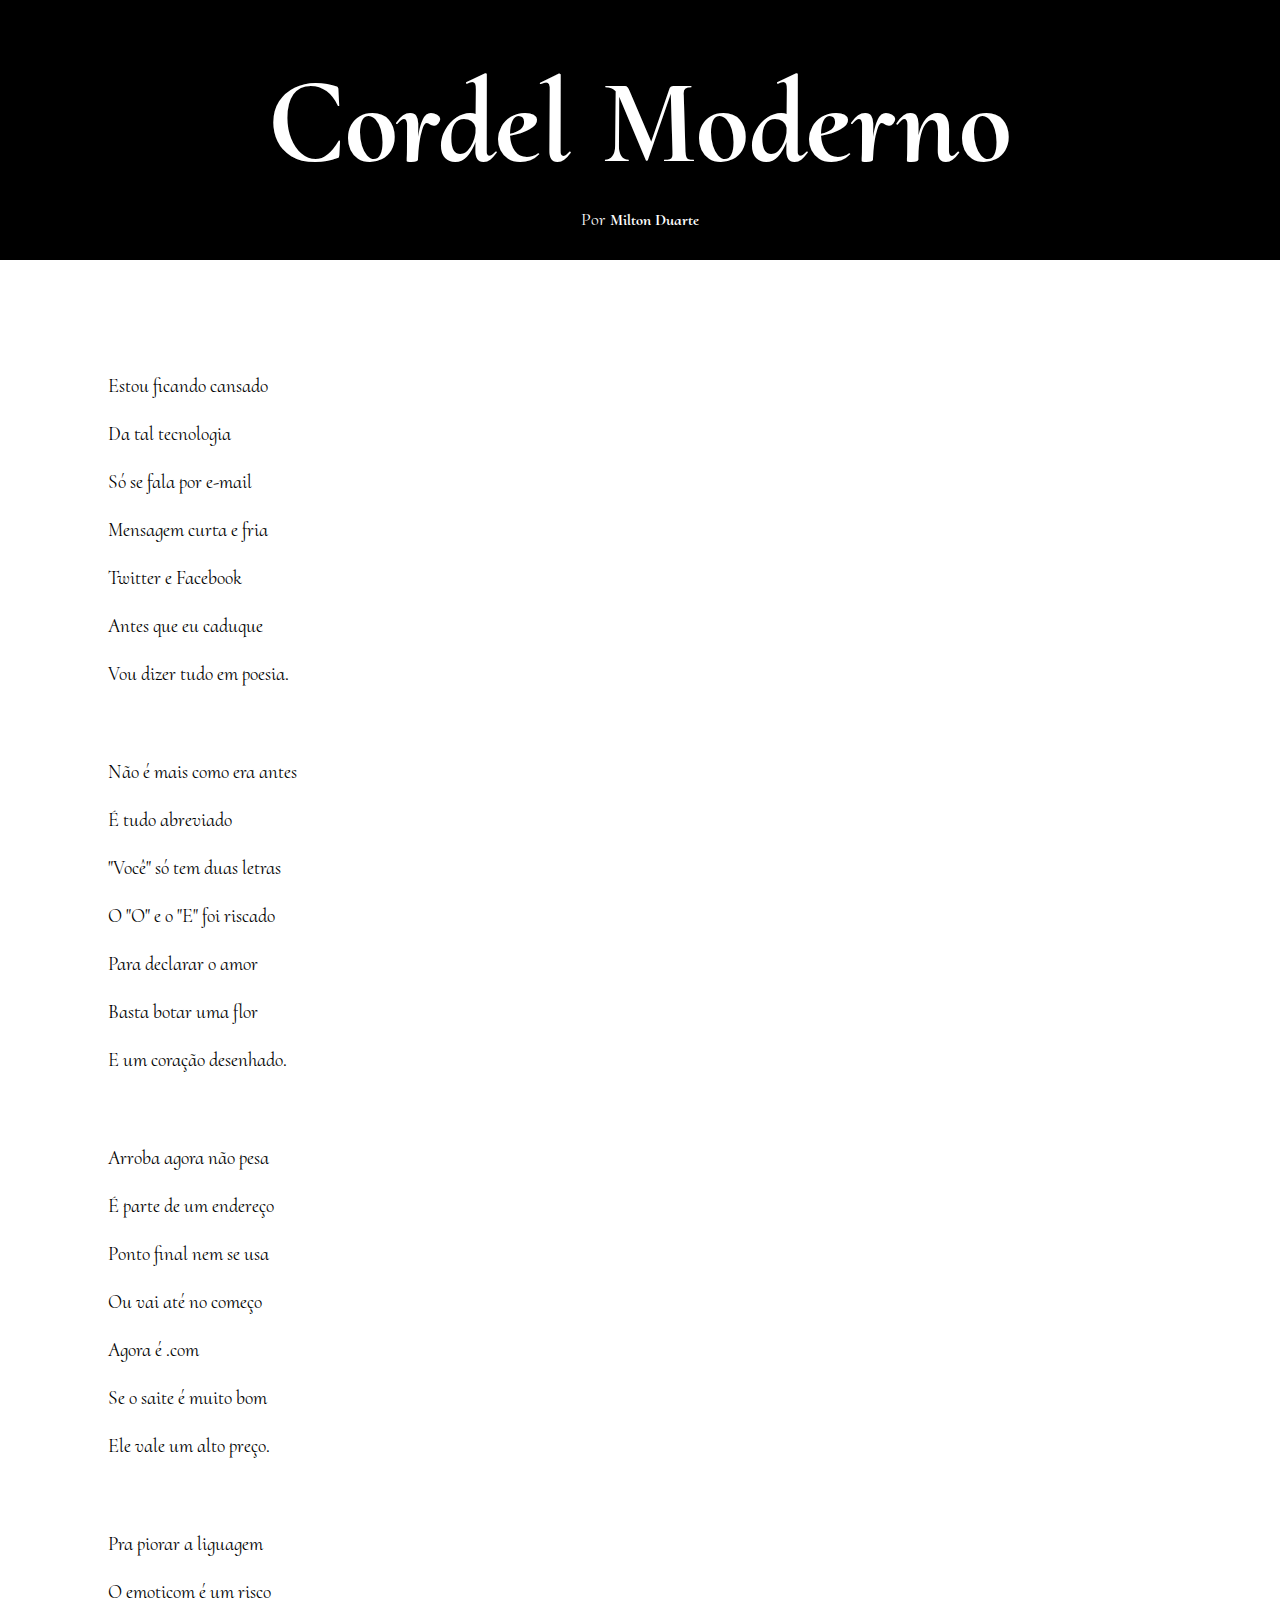
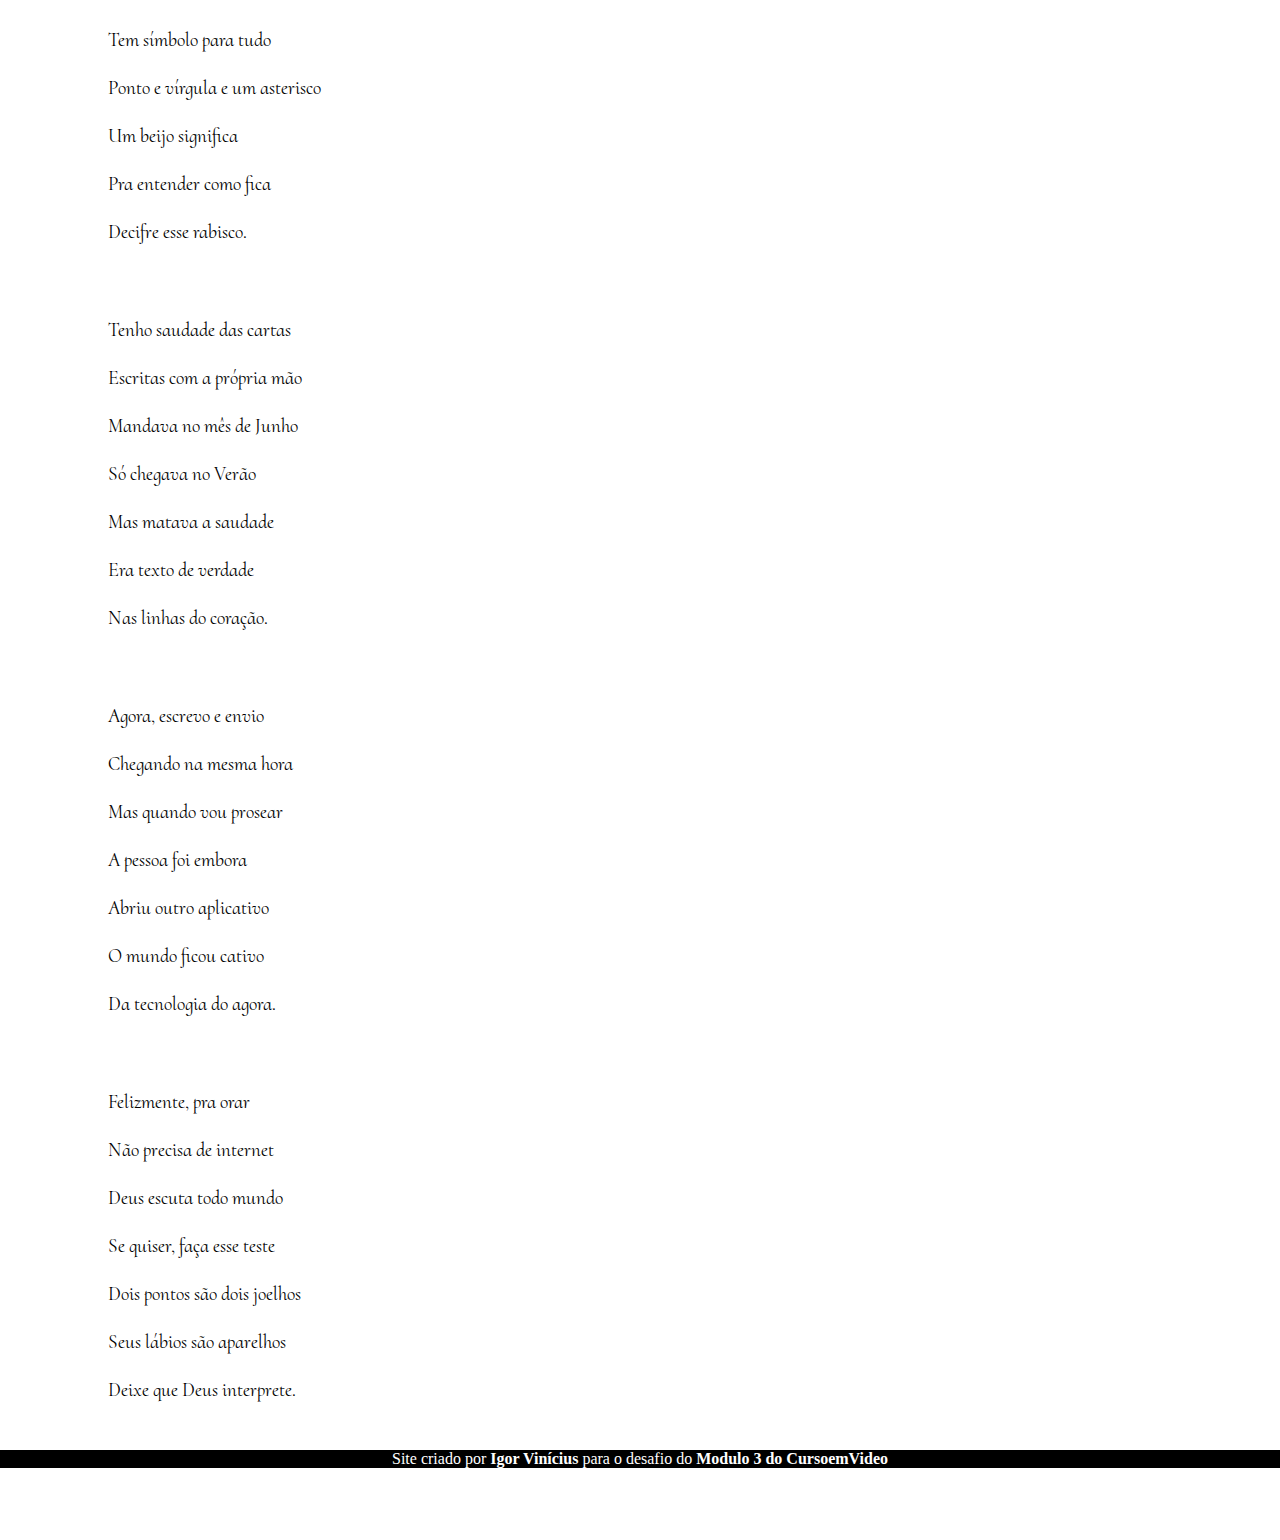
==== cordel.html @ 70d41d6f "Fazendo manutenção do sdesafio" ====
<!DOCTYPE html>
<html lang="pt-br">
<head>
    <meta charset="UTF-8">
    <meta http-equiv="X-UA-Compatible" content="IE=edge">
    <meta name="viewport" content="width=device-width, initial-scale=1.0">
    <title>Cordel</title>
    <link rel="stylesheet" href="style.css">
</head>
<body>
    <header>
        <h1><strong>Cordel Moderno</strong></h1>
        
        <p class="zulu">Por <a href="https://www.recantodasletras.com.br/poesias/3186743" target="_blank">Milton Duarte</a></p>

    </header>

    <main>

        <p>
            
            <br>Estou ficando cansado</br>
            <br>Da tal tecnologia</br>
            <br>Só se fala por e-mail</br>
            <br>Mensagem curta e fria</br>
            <br>Twitter e Facebook</br>
            <br>Antes que eu caduque</br>
            <br>Vou dizer tudo em poesia.</br>
            
        </p>

        <aside>
            <p>
                <br>Não é mais como era antes</br>
                <br>É tudo abreviado</br>
                <br>"Você" só tem duas letras</br>
                <br>O "O" e o "E" foi riscado</br>
                <br>Para declarar o amor</br>
                <br>Basta botar uma flor</br>
                <br>E um coração desenhado.</br>
            </p>
        </aside>

        <p>
            <br>Arroba agora não pesa</br>
            <br>É parte de um endereço</br>
            <br>Ponto final nem se usa</br>
            <br>Ou vai até no começo</br>
            <br>Agora é .com</br>
            <br>Se o saite é muito bom</br>
            <br>Ele vale um alto preço.</br>
        </p>

        <p>
            <br>Pra piorar a liguagem</br>
            <br>O emoticom é um risco</br>
            <br>Tem símbolo para tudo</br>
            <br>Ponto e vírgula e um asterisco</br>
            <br>Um beijo significa</br>
            <br>Pra entender como fica</br>
            <br>Decifre esse rabisco.</br>
        </p>

        <aside>
            <p>
                <br>Tenho saudade das cartas</br>
                <br>Escritas com a própria mão</br>
                <br>Mandava no mês de Junho</br>
                <br>Só chegava no Verão</br>
                <br>Mas matava a saudade</br>
                <br>Era texto de verdade</br>
                <br>Nas linhas do coração.</br>
            </p>
        </aside>

        <p>
            <br>Agora, escrevo e envio</br>
            <br>Chegando na mesma hora</br>
            <br>Mas quando vou prosear</br>
            <br>A pessoa foi embora</br>
            <br>Abriu outro aplicativo</br>
            <br>O mundo ficou cativo</br>
            <br>Da tecnologia do agora.</br>
        </p>

        <p>
            <br>Felizmente, pra orar</br>
            <br>Não precisa de internet</br>
            <br>Deus escuta todo mundo</br>
            <br>Se quiser, faça esse teste</br>
            <br>Dois pontos são dois joelhos</br>
            <br>Seus lábios são aparelhos</br>
            <br>Deixe que Deus interprete.</br>
        </p>
    </main>

    <footer>
        <p>Site criado por <strong>Igor Vinícius</strong> para o desafio do <a href="https://www.youtube.com/watch?v=cz7AoKGcwlY&list=PLHz_AreHm4dmcAviDwiGgHbeEJToxbOpZ&index=19&ab_channel=CursoemV%C3%ADdeo" target="_blank">Modulo 3 do CursoemVideo</a></p>
    </footer>
</body>
</html>
---- style.css ----
@charset "UTF-8";
@import url('https://fonts.googleapis.com/css2?family=Cormorant+Upright:wght@600&display=swap');


header {
    font-family: 'Cormorant Upright', serif;
    background-color: black;
    color: white;
    text-align: center;
    font-size: 60px;
    padding: 20px;
    margin: -10px;
    margin-top: -80px;
}

header > h1 {
    padding: 22px;
}

header > p {
    font-size: large;
    color: white;
    margin: 10px;
}

.zulu {
    
    margin-top: -90px;
    
}

main {
    font-family: 'Cormorant Upright', serif;
    font-size: larger;
    margin: 100px;
}

footer {
    background-color: black;
    color: white;
    text-align: center;
    margin-bottom: 10px;
    margin: -52px;
}

p {
    margin-bottom: 50px;
}

p > a {
    font-weight: bold;
    font-size: medium;
    text-decoration: none;
    color: white;
}
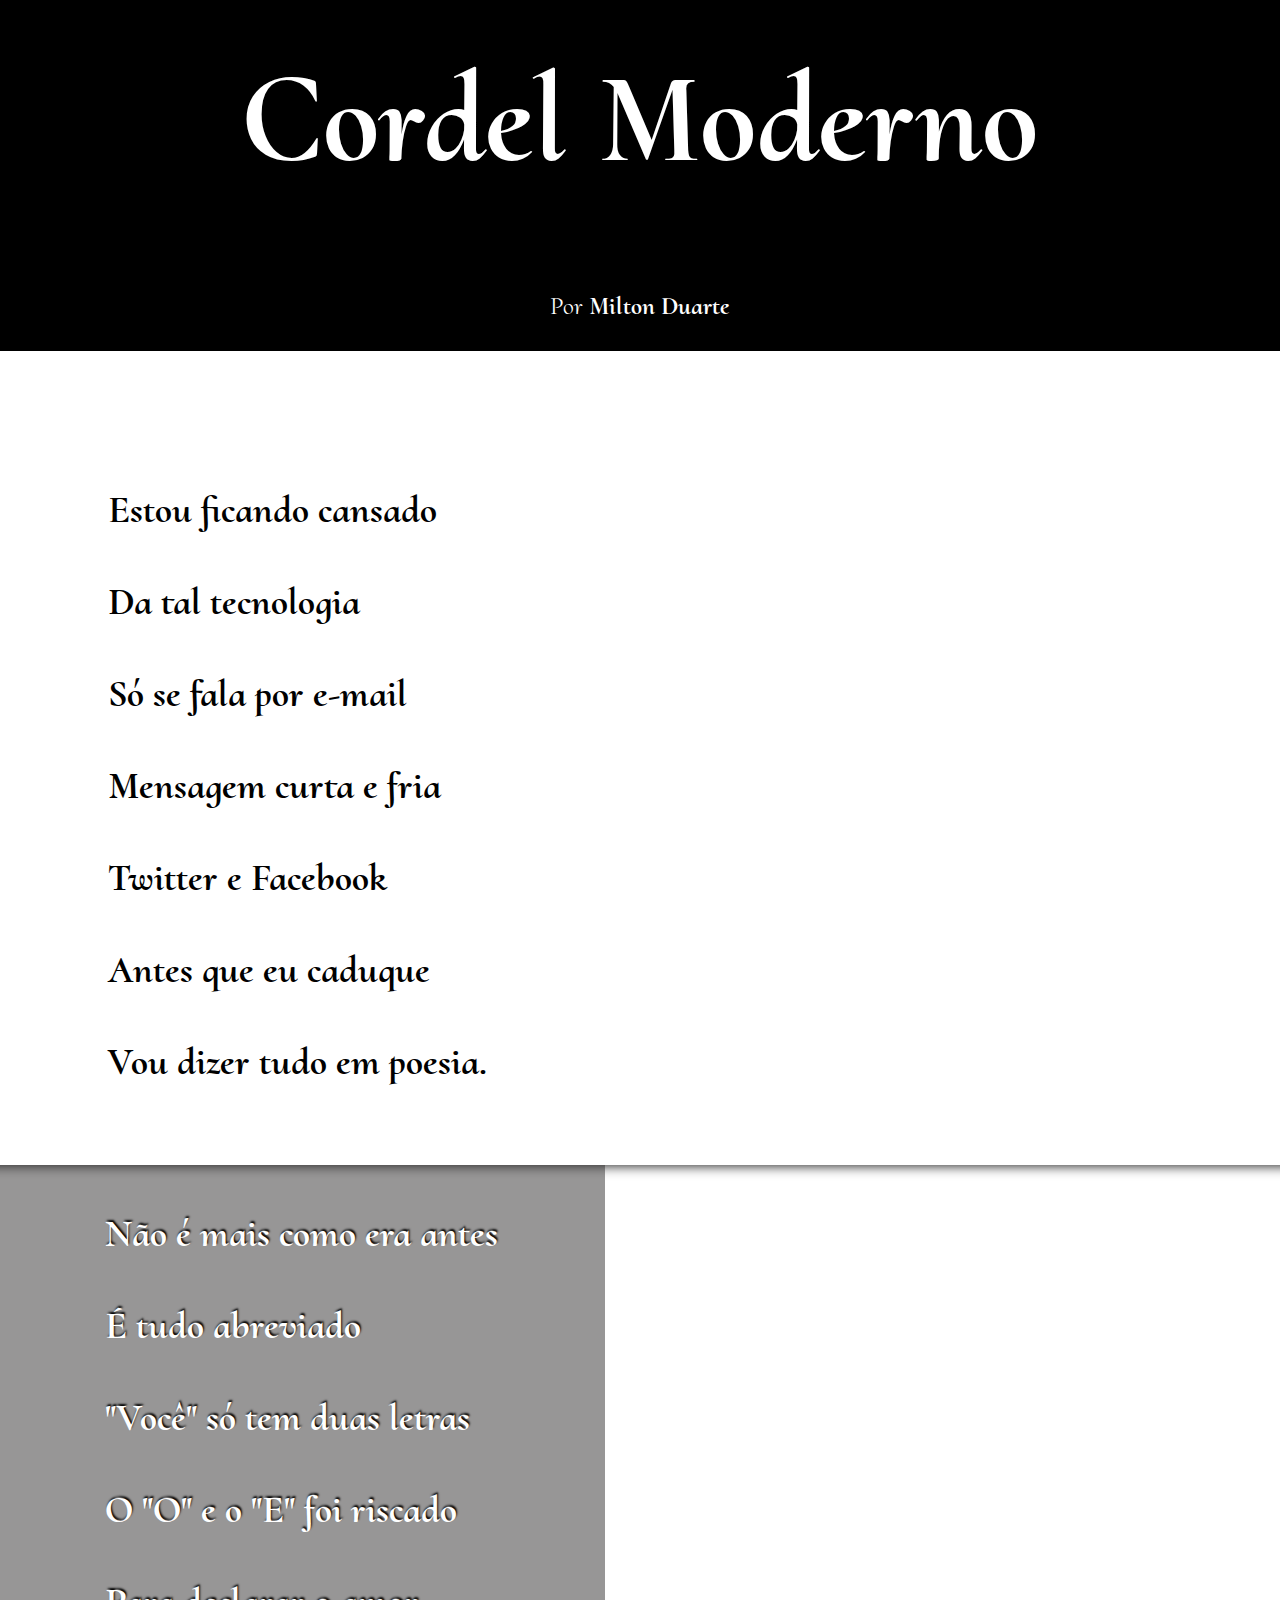
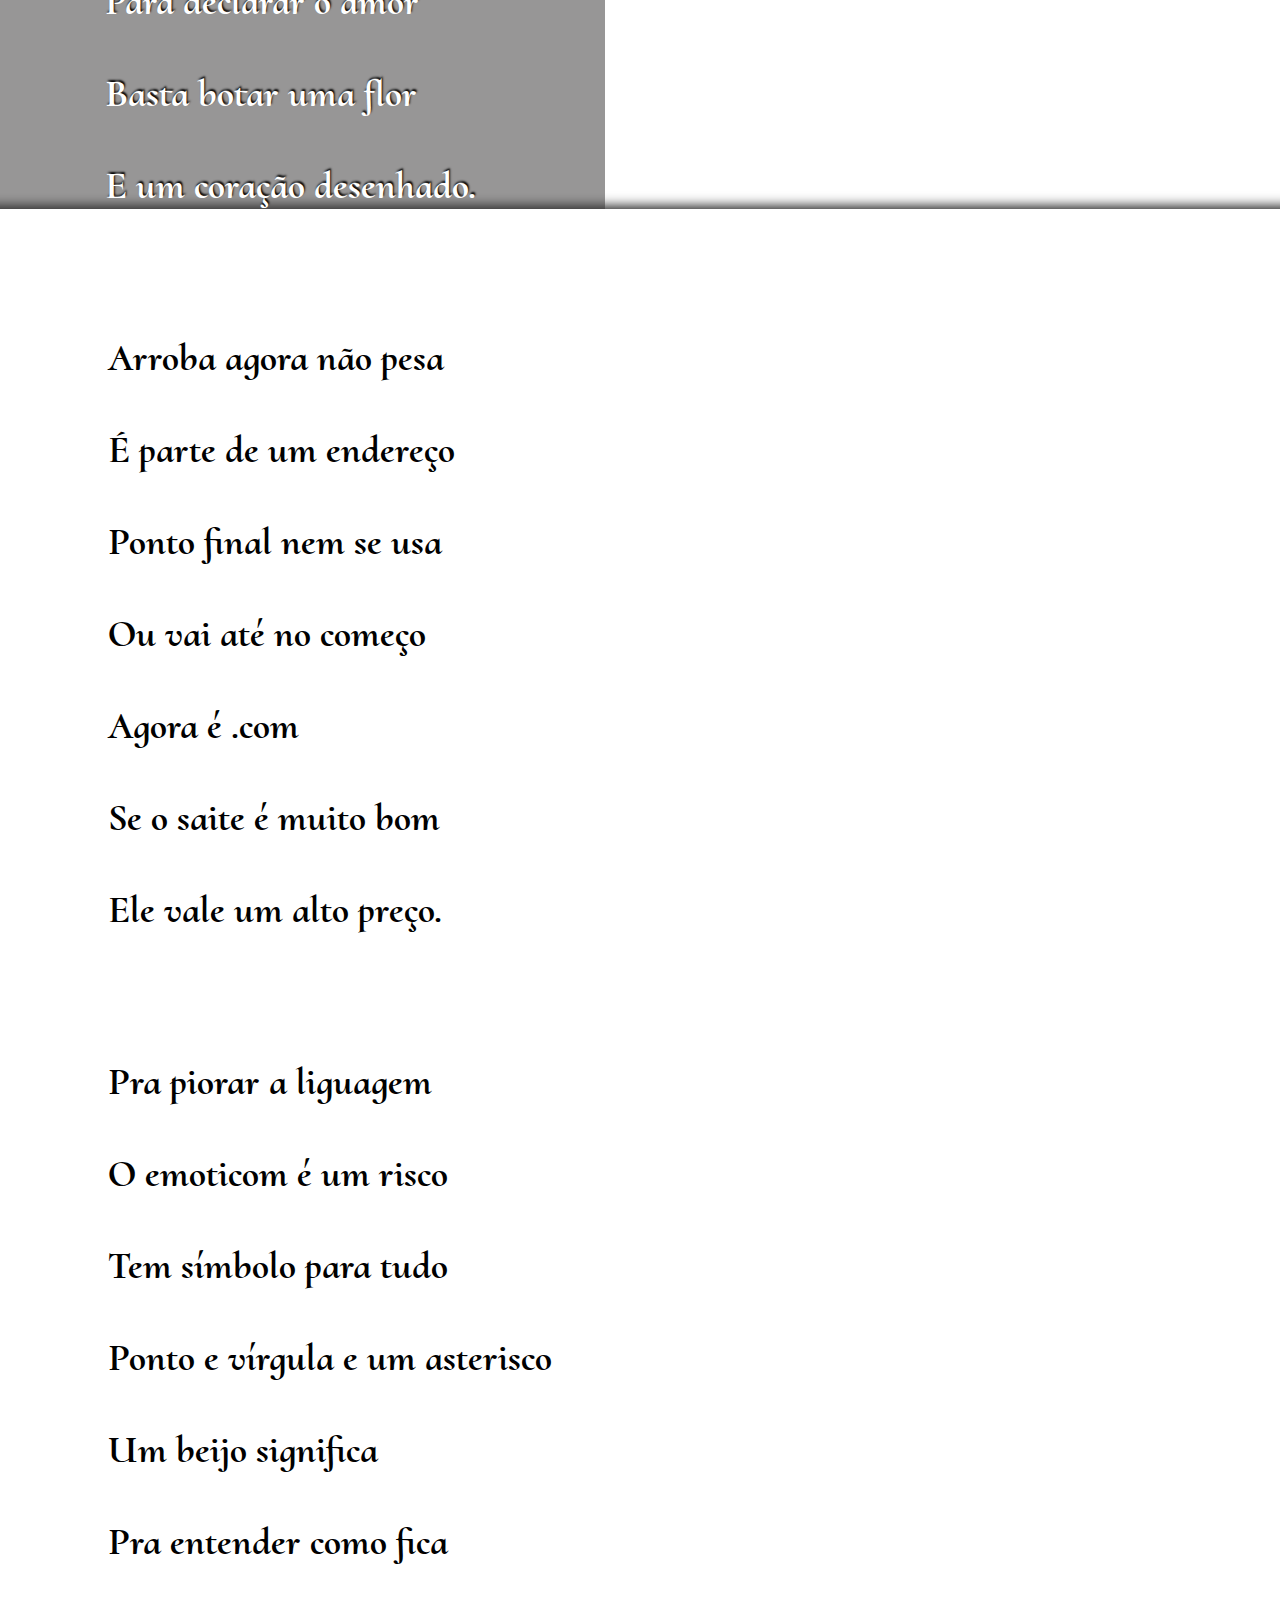
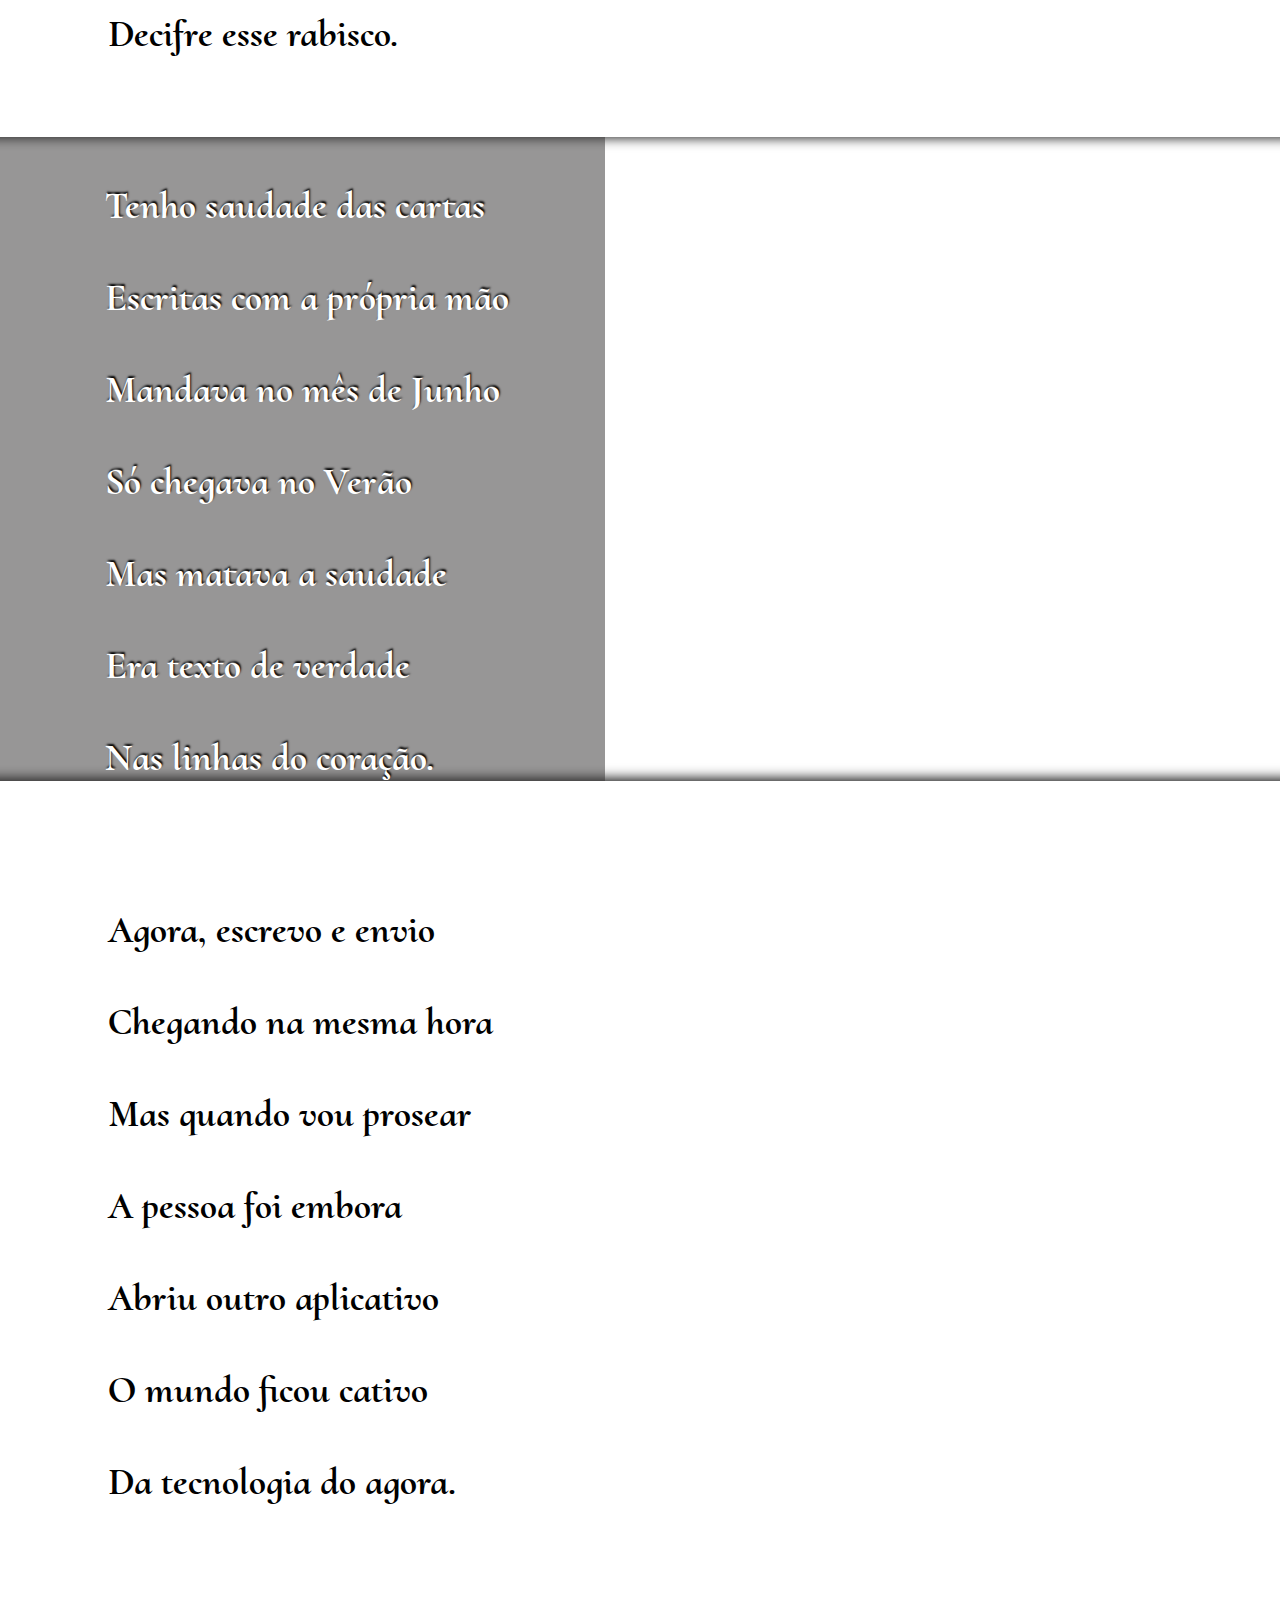
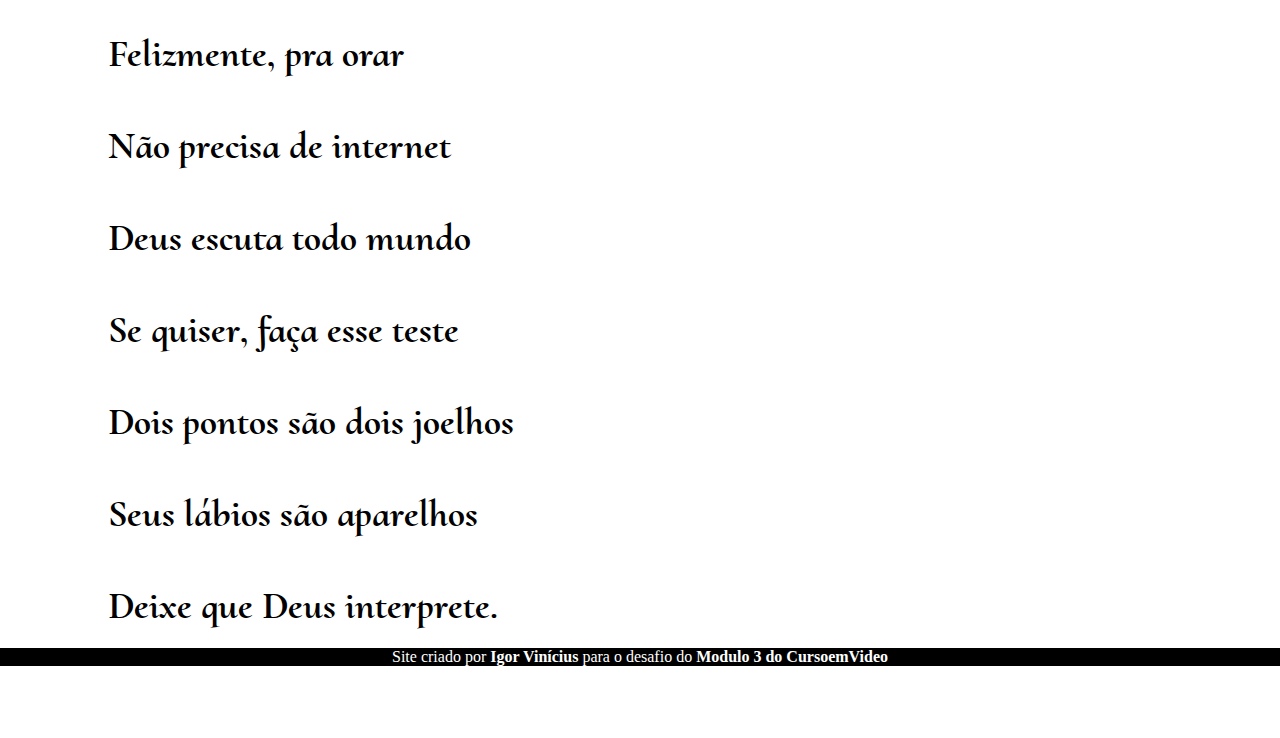
==== commit 2e6ed9c6: "Malfeito feito" ====
--- a/cordel.html
+++ b/cordel.html
@@ -29,8 +29,8 @@
             
         </p>
 
-        <aside>
-            <p>
+        <section id="container">
+            <p id="conteudo">
                 <br>Não é mais como era antes</br>
                 <br>É tudo abreviado</br>
                 <br>"Você" só tem duas letras</br>
@@ -39,7 +39,7 @@
                 <br>Basta botar uma flor</br>
                 <br>E um coração desenhado.</br>
             </p>
-        </aside>
+        </section>
 
         <p>
             <br>Arroba agora não pesa</br>
@@ -61,8 +61,8 @@
             <br>Decifre esse rabisco.</br>
         </p>
 
-        <aside>
-            <p>
+        <section id="container2"> 
+            <p id="conteudo">
                 <br>Tenho saudade das cartas</br>
                 <br>Escritas com a própria mão</br>
                 <br>Mandava no mês de Junho</br>
@@ -71,7 +71,7 @@
                 <br>Era texto de verdade</br>
                 <br>Nas linhas do coração.</br>
             </p>
-        </aside>
+        </section>
 
         <p>
             <br>Agora, escrevo e envio</br>
@@ -95,7 +95,7 @@
     </main>
 
     <footer>
-        <p>Site criado por <strong>Igor Vinícius</strong> para o desafio do <a href="https://www.youtube.com/watch?v=cz7AoKGcwlY&list=PLHz_AreHm4dmcAviDwiGgHbeEJToxbOpZ&index=19&ab_channel=CursoemV%C3%ADdeo" target="_blank">Modulo 3 do CursoemVideo</a></p>
+        <p>Site criado por <strong>Igor Vinícius</strong> para o desafio do <a href="https://www.youtube.com/watch?v=cz7AoKGcwlY&list=PLHz_AreHm4dmcAviDwiGgHbeEJToxbOpZ&index=19&ab_channel=CursoemV%C3%ADdeo" target="_blank"  class="india">Modulo 3 do CursoemVideo</a></p>
     </footer>
 </body>
 </html>--- a/style.css
+++ b/style.css
@@ -1,5 +1,6 @@
 @charset "UTF-8";
 @import url('https://fonts.googleapis.com/css2?family=Cormorant+Upright:wght@600&display=swap');
+
 
 
 header {
@@ -7,49 +8,81 @@
     background-color: black;
     color: white;
     text-align: center;
-    font-size: 60px;
+    font-size: 5vw; /*a letra se adapta ao tamanho da tela no caso (5%) da largura da tela */
     padding: 20px;
     margin: -10px;
     margin-top: -80px;
 }
 
 header > h1 {
-    padding: 22px;
+    padding: 8px;
 }
 
 header > p {
-    font-size: large;
+    font-size: 25px;
     color: white;
     margin: 10px;
-}
-
-.zulu {
-    
-    margin-top: -90px;
-    
 }
 
 main {
     font-family: 'Cormorant Upright', serif;
     font-size: larger;
     margin: 100px;
+    font-size: 3vw;
+    font-weight: 700;
+    padding-left: 0px
+}
+
+#container {
+    background-image: url(./pacote-d012/imagens/background001.jpg);
+    background-position: right center;
+    background-size: cover;
+    background-attachment: fixed;
+    margin: 0px -183px;
+}
+
+#conteudo {
+    background-color: rgba(49, 47, 47, 0.507);
+    width: 40vw;
+    color: white;
+    padding-left: 180px;
+    width: 500px;
+    text-shadow: 1px -2px 2px black;
+}
+
+#container2 {
+    background-image: url(./pacote-d012/imagens/background002.jpg);
+    background-position: right center;
+    background-size: cover;
+    background-attachment: fixed;
+    margin: 0px -183px;
+}
+
+section {
+    box-shadow: inset -3px -1px 13px 1px black;;
 }
 
 footer {
     background-color: black;
     color: white;
     text-align: center;
-    margin-bottom: 10px;
-    margin: -52px;
+    margin-bottom: 20px;
+    margin: -81px;
 }
 
 p {
-    margin-bottom: 50px;
+    margin-bottom: 80px;
 }
 
 p > a {
     font-weight: bold;
-    font-size: medium;
+    font-size: 25px;
     text-decoration: none;
     color: white;
-}+}
+
+.india {
+    font-size: 16px;
+    margin-top: 10px;
+}
+
